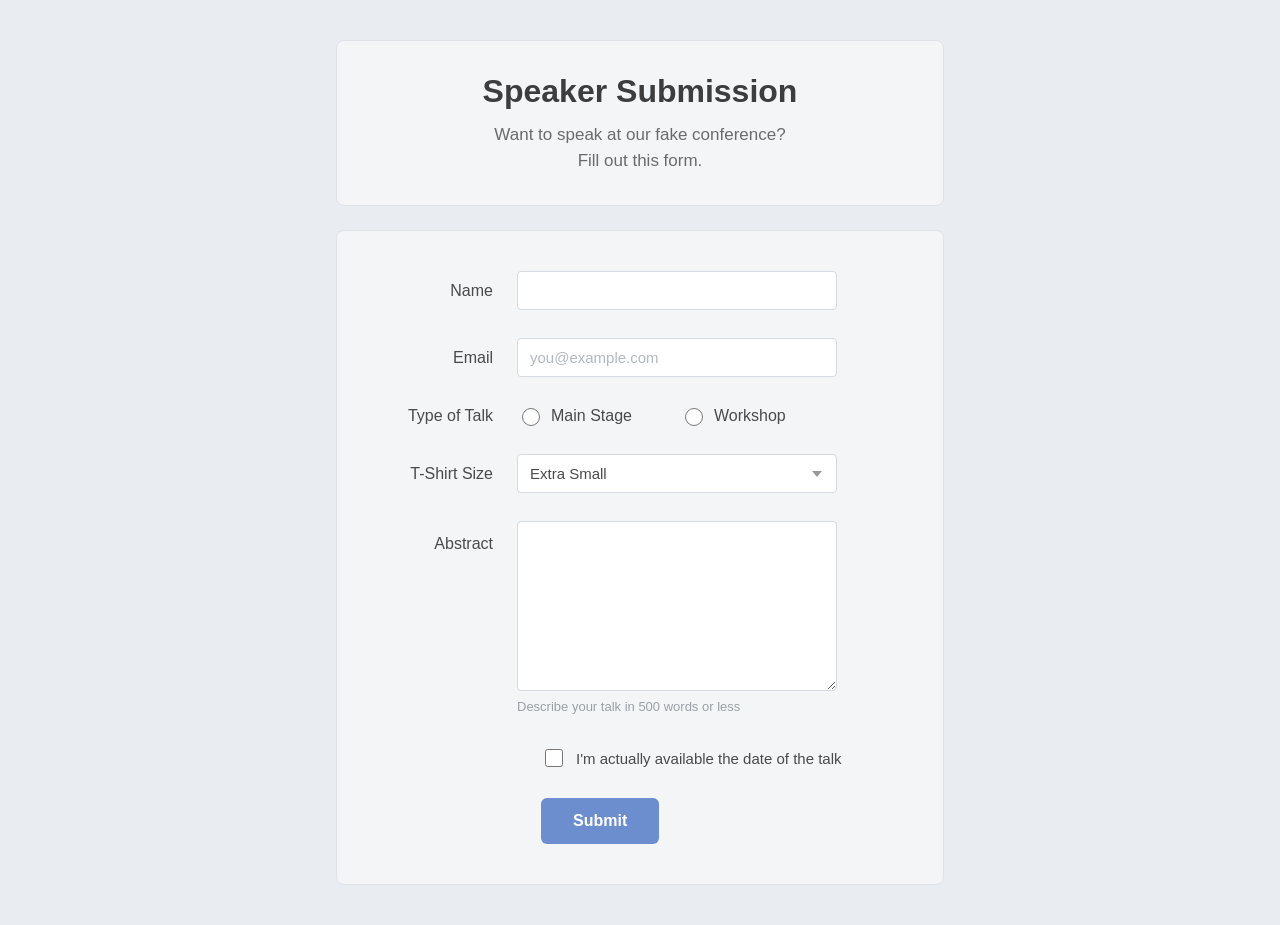
==== index.html @ aaedbebd "commit" ====
<!DOCTYPE html>
<html lang="en">

<head>
    <meta charset="UTF-8">
    <meta name="viewport" content="width=device-width, initial-scale=1.0">

    <title>Speaker Submission</title>

    <link rel="stylesheet" href="styles.css">
</head>

<body>

    <main class="page">

        <section class="intro">
            <h1>Speaker Submission</h1>

            <p>
                Want to speak at our fake conference?<br>
                Fill out this form.
            </p>
        </section>


        <form class="submission-form">

            <!-- NAME -->
            <div class="form-group">

                <label for="name">
                    Name
                </label>

                <input
                    type="text"
                    id="name"
                    name="name"
                >

            </div>


            <!-- EMAIL -->
            <div class="form-group">

                <label for="email">
                    Email
                </label>

                <input
                    type="email"
                    id="email"
                    name="email"
                    placeholder="you@example.com"
                >

            </div>


            <!-- TYPE OF TALK -->
            <div class="form-group">

                <label>
                    Type of Talk
                </label>

                <div class="radio-group">

                    <label class="radio-option">
                        <input
                            type="radio"
                            name="talk"
                            value="main-stage"
                        >

                        <span>Main Stage</span>
                    </label>


                    <label class="radio-option">
                        <input
                            type="radio"
                            name="talk"
                            value="workshop"
                        >

                        <span>Workshop</span>
                    </label>

                </div>

            </div>


            <!-- T-SHIRT -->
            <div class="form-group">

                <label for="shirt">
                    T-Shirt Size
                </label>

                <select id="shirt" name="shirt">

                    <option>Extra Small</option>
                    <option>Small</option>
                    <option>Medium</option>
                    <option>Large</option>
                    <option>Extra Large</option>

                </select>

            </div>


            <!-- ABSTRACT -->
            <div class="form-group abstract-group">

                <label for="abstract">
                    Abstract
                </label>

                <div class="abstract-field">

                    <textarea
                        id="abstract"
                        name="abstract"
                    ></textarea>

                    <span class="help-text">
                        Describe your talk in 500 words or less
                    </span>

                </div>

            </div>


            <!-- CHECKBOX -->
            <div class="availability">

                <input
                    type="checkbox"
                    id="available"
                    name="available"
                >

                <label for="available">
                    I'm actually available the date of the talk
                </label>

            </div>


            <!-- BUTTON -->
            <button type="submit">
                Submit
            </button>

        </form>

    </main>

</body>
</html>
---- styles.css ----
* {
    box-sizing: border-box;
}

body {
    margin: 0;
    background: #e9edf1;
    font-family: -apple-system, BlinkMacSystemFont, "Segoe UI", Roboto, Helvetica, Arial, sans-serif;
    color: #4a4a4a;
}

.page {
    max-width: 640px;
    margin: 40px auto;
    padding: 0 16px;
}

/* INTRO */
.intro {
    background: #f4f5f7;
    border: 1px solid #dfe3e8;
    border-radius: 8px;
    padding: 32px 24px;
    text-align: center;
    margin-bottom: 24px;
}

.intro h1 {
    margin: 0 0 12px;
    font-size: 32px;
    font-weight: 700;
    color: #3d3d3d;
}

.intro p {
    margin: 0;
    font-size: 17px;
    line-height: 1.5;
    color: #6b6b6b;
}

/* FORM CONTAINER */
.submission-form {
    background: #f4f5f7;
    border: 1px solid #dfe3e8;
    border-radius: 8px;
    padding: 40px;
}

.form-group {
    display: flex;
    align-items: center;
    margin-bottom: 28px;
}

.form-group label {
    width: 140px;
    flex-shrink: 0;
    font-size: 16px;
    color: #4a4a4a;
    text-align: right;
    padding-right: 24px;
}

.form-group input[type="text"],
.form-group input[type="email"],
.form-group select {
    flex: 1;
    max-width: 320px;
    padding: 10px 12px;
    font-size: 15px;
    border: 1px solid #d5dae0;
    border-radius: 4px;
    background: #fff;
    color: #4a4a4a;
}

.form-group select {
    appearance: none;
    -webkit-appearance: none;
    background-image: url("data:image/svg+xml;utf8,<svg xmlns='http://www.w3.org/2000/svg' width='10' height='6'><path d='M0 0l5 6 5-6z' fill='%23999'/></svg>");
    background-repeat: no-repeat;
    background-position: right 14px center;
    cursor: pointer;
}

input::placeholder {
    color: #b3b8bd;
}

/* RADIO GROUP */
.radio-group {
    display: flex;
    align-items: center;
    gap: 24px;
    flex: 1;
}

.radio-option {
    width: auto !important;
    display: flex;
    align-items: center;
    gap: 8px;
    text-align: left;
    padding-right: 0;
    font-size: 16px;
    cursor: pointer;
}

.radio-option input[type="radio"] {
    width: 18px;
    height: 18px;
    accent-color: #6c8ecf;
}

/* ABSTRACT */
.abstract-group {
    align-items: flex-start;
}

.abstract-group label {
    padding-top: 14px;
}

.abstract-field {
    flex: 1;
    max-width: 320px;
    display: flex;
    flex-direction: column;
}

.abstract-field textarea {
    min-height: 170px;
    padding: 12px;
    font-size: 15px;
    font-family: inherit;
    border: 1px solid #d5dae0;
    border-radius: 4px;
    background: #fff;
    resize: vertical;
}

.help-text {
    margin-top: 8px;
    font-size: 13px;
    color: #9aa0a6;
}

/* CHECKBOX */
.availability {
    display: flex;
    align-items: center;
    gap: 10px;
    margin: 32px 0 28px 164px;
}

.availability input[type="checkbox"] {
    width: 18px;
    height: 18px;
    accent-color: #6c8ecf;
}

.availability label {
    font-size: 15px;
    color: #4a4a4a;
}

/* BUTTON */
button[type="submit"] {
    display: block;
    margin-left: 164px;
    padding: 14px 32px;
    background: #6c8ecf;
    color: #fff;
    font-size: 16px;
    font-weight: 700;
    border: none;
    border-radius: 6px;
    cursor: pointer;
}

button[type="submit"]:hover {
    background: #5c7dbd;
}
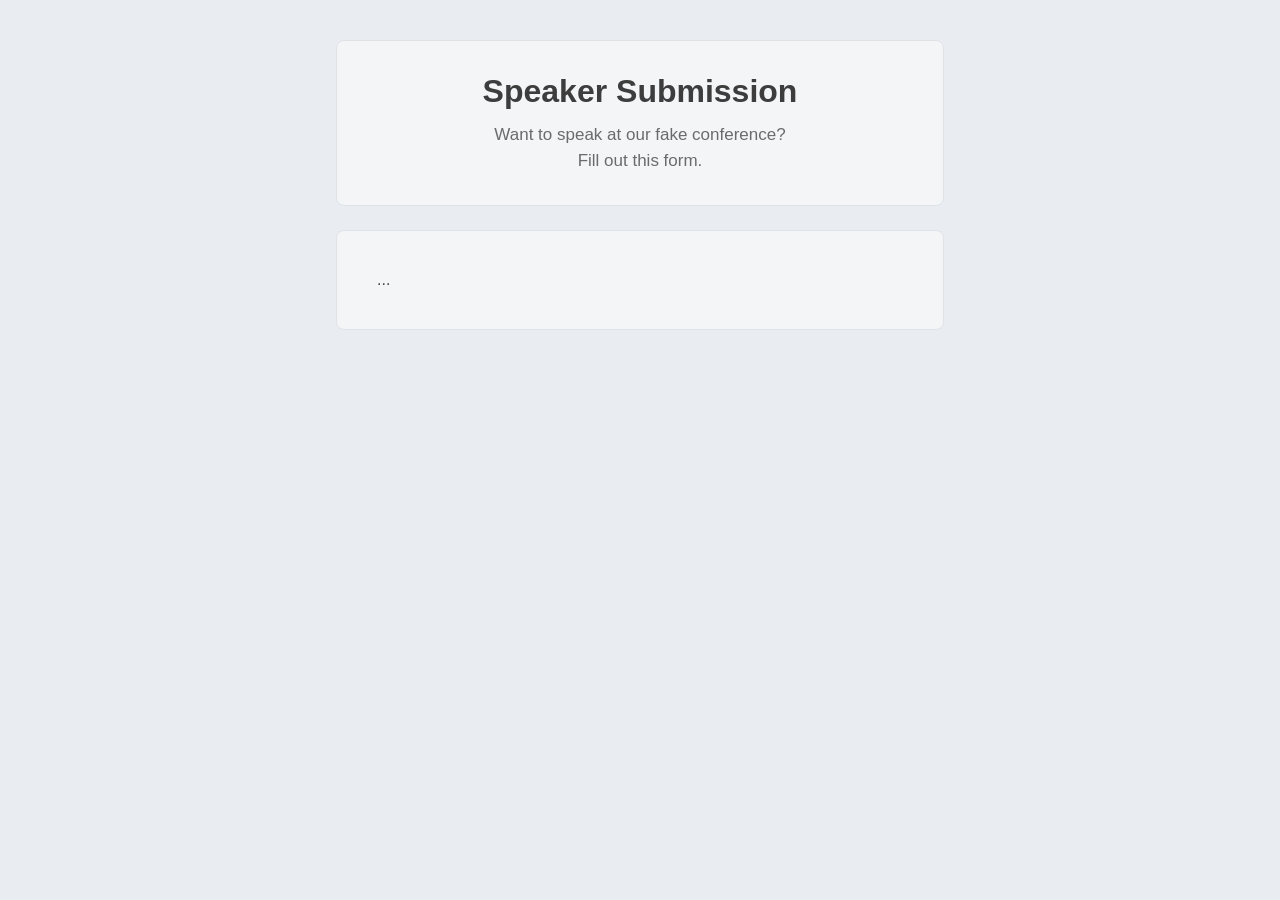
==== commit 056e581b: "commit" ====
--- a/index.html
+++ b/index.html
@@ -24,141 +24,26 @@
         </section>
 
 
-        <form class="submission-form">
+<form
+    class="submission-form"
+    name="speaker-submission"
+    method="POST"
+    data-netlify="true"
+    netlify-honeypot="bot-field"
+>
 
-            <!-- NAME -->
-            <div class="form-group">
+    <!-- Netlify necesita este input oculto para poder parsear el form en el build -->
+    <input type="hidden" name="form-name" value="speaker-submission">
 
-                <label for="name">
-                    Name
-                </label>
+    <!-- Honeypot anti-spam (opcional pero recomendado) -->
+    <p style="display:none;">
+        <label>No llenar esto: <input name="bot-field"></label>
+    </p>
 
-                <input
-                    type="text"
-                    id="name"
-                    name="name"
-                >
+    <!-- resto de tu formulario igual -->
+    ...
 
-            </div>
-
-
-            <!-- EMAIL -->
-            <div class="form-group">
-
-                <label for="email">
-                    Email
-                </label>
-
-                <input
-                    type="email"
-                    id="email"
-                    name="email"
-                    placeholder="you@example.com"
-                >
-
-            </div>
-
-
-            <!-- TYPE OF TALK -->
-            <div class="form-group">
-
-                <label>
-                    Type of Talk
-                </label>
-
-                <div class="radio-group">
-
-                    <label class="radio-option">
-                        <input
-                            type="radio"
-                            name="talk"
-                            value="main-stage"
-                        >
-
-                        <span>Main Stage</span>
-                    </label>
-
-
-                    <label class="radio-option">
-                        <input
-                            type="radio"
-                            name="talk"
-                            value="workshop"
-                        >
-
-                        <span>Workshop</span>
-                    </label>
-
-                </div>
-
-            </div>
-
-
-            <!-- T-SHIRT -->
-            <div class="form-group">
-
-                <label for="shirt">
-                    T-Shirt Size
-                </label>
-
-                <select id="shirt" name="shirt">
-
-                    <option>Extra Small</option>
-                    <option>Small</option>
-                    <option>Medium</option>
-                    <option>Large</option>
-                    <option>Extra Large</option>
-
-                </select>
-
-            </div>
-
-
-            <!-- ABSTRACT -->
-            <div class="form-group abstract-group">
-
-                <label for="abstract">
-                    Abstract
-                </label>
-
-                <div class="abstract-field">
-
-                    <textarea
-                        id="abstract"
-                        name="abstract"
-                    ></textarea>
-
-                    <span class="help-text">
-                        Describe your talk in 500 words or less
-                    </span>
-
-                </div>
-
-            </div>
-
-
-            <!-- CHECKBOX -->
-            <div class="availability">
-
-                <input
-                    type="checkbox"
-                    id="available"
-                    name="available"
-                >
-
-                <label for="available">
-                    I'm actually available the date of the talk
-                </label>
-
-            </div>
-
-
-            <!-- BUTTON -->
-            <button type="submit">
-                Submit
-            </button>
-
-        </form>
+</form>
 
     </main>
 
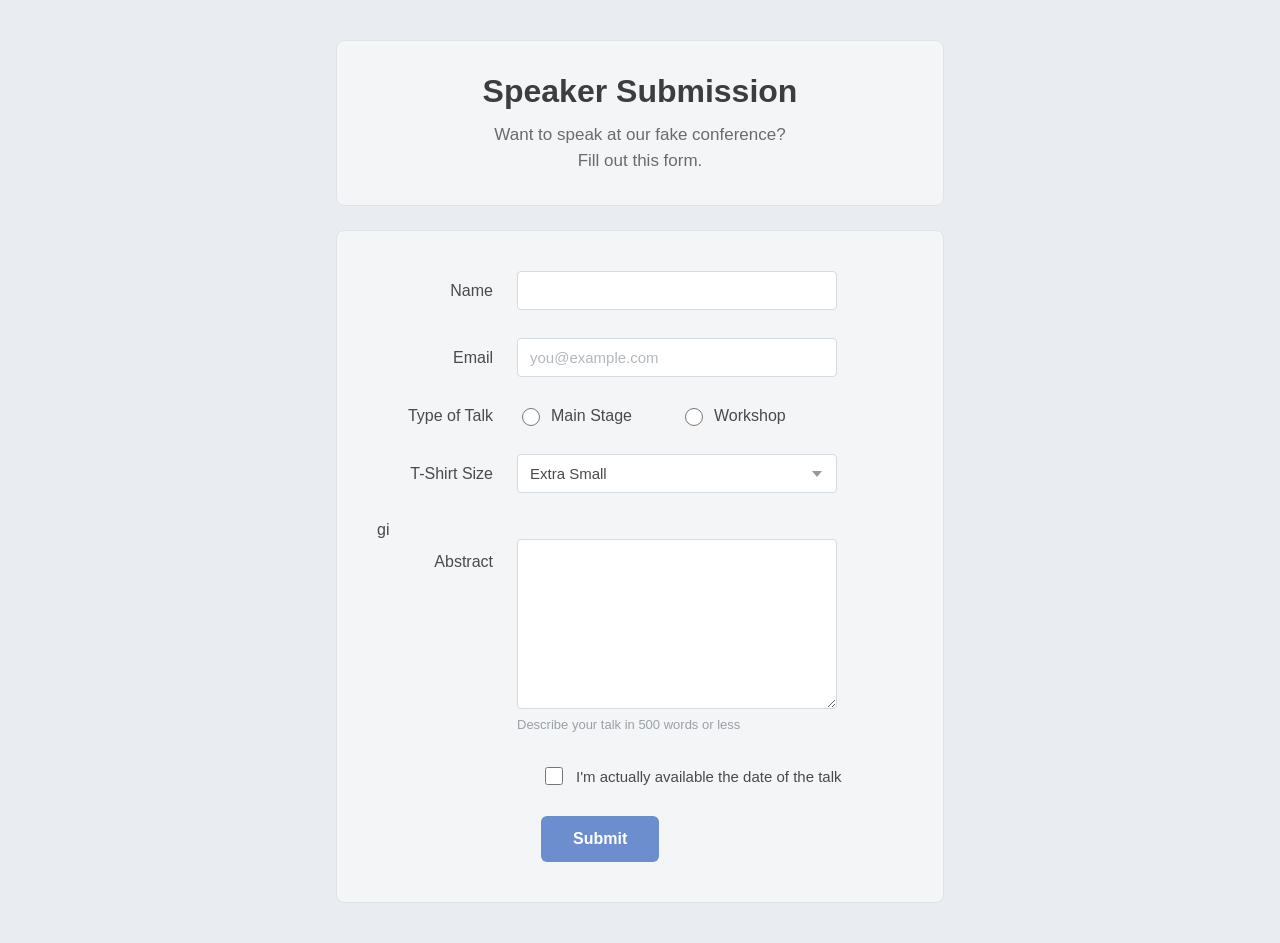
==== commit 6826de0b: "commit" ====
--- a/index.html
+++ b/index.html
@@ -24,26 +24,144 @@
         </section>
 
 
-<form
-    class="submission-form"
+        <form     class="submission-form"
     name="speaker-submission"
     method="POST"
-    data-netlify="true"
-    netlify-honeypot="bot-field"
->
+    data-netlify="true">
 
-    <!-- Netlify necesita este input oculto para poder parsear el form en el build -->
-    <input type="hidden" name="form-name" value="speaker-submission">
+            <!-- NAME -->
+            <div class="form-group">
 
-    <!-- Honeypot anti-spam (opcional pero recomendado) -->
-    <p style="display:none;">
-        <label>No llenar esto: <input name="bot-field"></label>
-    </p>
+                <label for="name">
+                    Name
+                </label>
 
-    <!-- resto de tu formulario igual -->
-    ...
+                <input
+                    type="text"
+                    id="name"
+                    name="name"
+                >
 
-</form>
+            </div>
+
+
+            <!-- EMAIL -->
+            <div class="form-group">
+
+                <label for="email">
+                    Email
+                </label>
+
+                <input
+                    type="email"
+                    id="email"
+                    name="email"
+                    placeholder="you@example.com"
+                >
+
+            </div>
+
+
+            <!-- TYPE OF TALK -->
+            <div class="form-group">
+
+                <label>
+                    Type of Talk
+                </label>
+
+                <div class="radio-group">
+
+                    <label class="radio-option">
+                        <input
+                            type="radio"
+                            name="talk"
+                            value="main-stage"
+                        >
+
+                        <span>Main Stage</span>
+                    </label>
+
+
+                    <label class="radio-option">
+                        <input
+                            type="radio"
+                            name="talk"
+                            value="workshop"
+                        >
+
+                        <span>Workshop</span>
+                    </label>
+
+                </div>
+
+            </div>
+
+
+            <!-- T-SHIRT -->
+            <div class="form-group">
+
+                <label for="shirt">
+                    T-Shirt Size
+                </label>
+
+                <select id="shirt" name="shirt">
+
+                    <option>Extra Small</option>
+                    <option>Small</option>
+                    <option>Medium</option>
+                    <option>Large</option>
+                    <option>Extra Large</option>
+
+                </select>
+
+            </div>
+gi
+
+            <!-- ABSTRACT -->
+            <div class="form-group abstract-group">
+
+                <label for="abstract">
+                    Abstract
+                </label>
+
+                <div class="abstract-field">
+
+                    <textarea
+                        id="abstract"
+                        name="abstract"
+                    ></textarea>
+
+                    <span class="help-text">
+                        Describe your talk in 500 words or less
+                    </span>
+
+                </div>
+
+            </div>
+
+
+            <!-- CHECKBOX -->
+            <div class="availability">
+
+                <input
+                    type="checkbox"
+                    id="available"
+                    name="available"
+                >
+
+                <label for="available">
+                    I'm actually available the date of the talk
+                </label>
+
+            </div>
+
+
+            <!-- BUTTON -->
+            <button type="submit">
+                Submit
+            </button>
+
+        </form>
 
     </main>
 
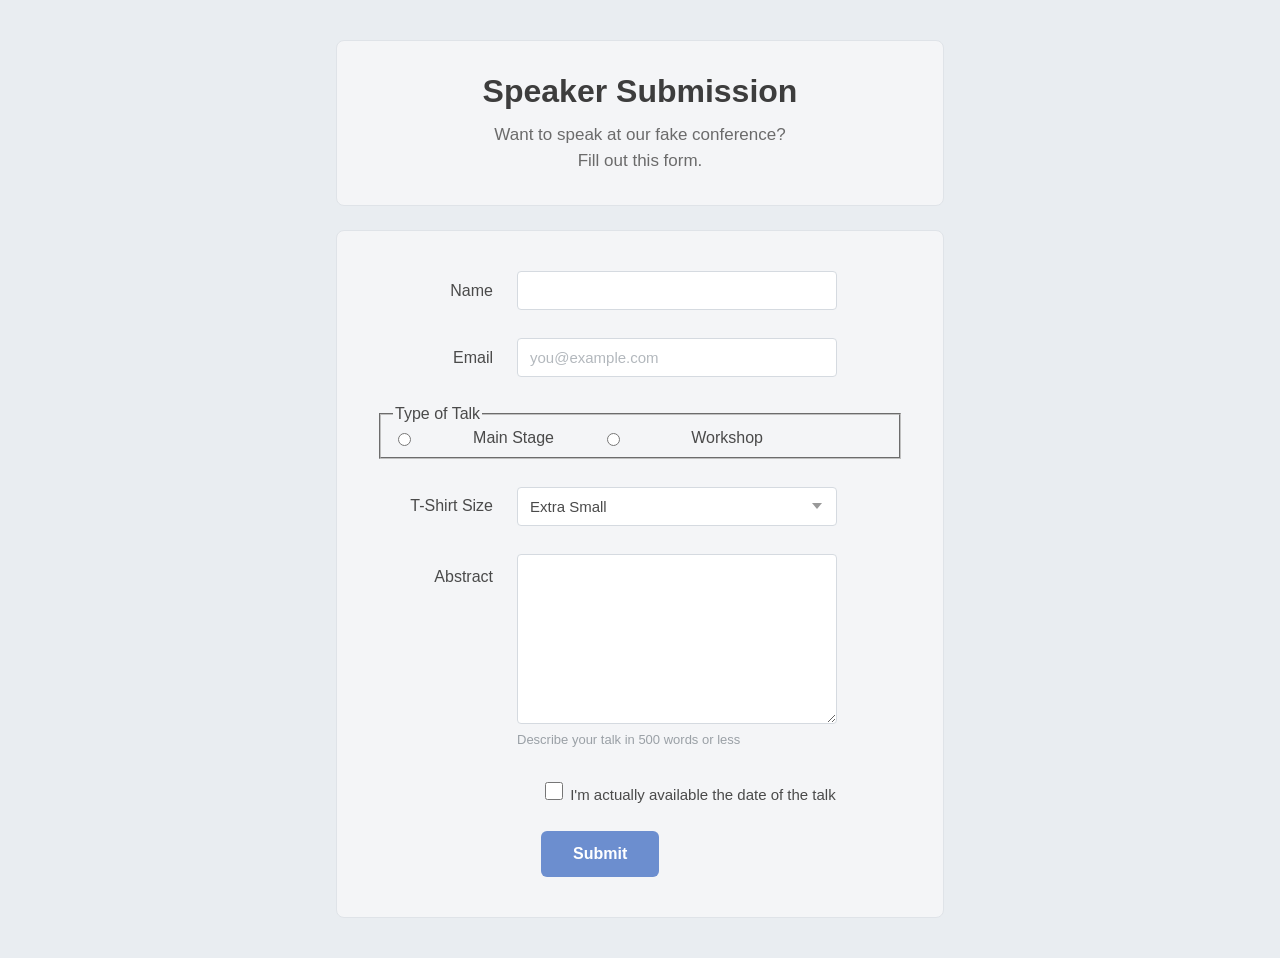
==== commit 55dfd084: "commit" ====
--- a/index.html
+++ b/index.html
@@ -24,10 +24,21 @@
         </section>
 
 
-        <form     class="submission-form"
-    name="speaker-submission"
-    method="POST"
-    data-netlify="true">
+        <form
+            class="submission-form"
+            name="speaker-submission"
+            method="POST"
+            data-netlify="true"
+            netlify-honeypot="bot-field"
+        >
+
+            <!-- Netlify necesita este input oculto para poder parsear el form en el build -->
+            <input type="hidden" name="form-name" value="speaker-submission">
+
+            <!-- Honeypot anti-spam -->
+            <p style="display:none;">
+                <label>No llenar esto: <input name="bot-field"></label>
+            </p>
 
             <!-- NAME -->
             <div class="form-group">
@@ -40,6 +51,7 @@
                     type="text"
                     id="name"
                     name="name"
+                    required
                 >
 
             </div>
@@ -57,44 +69,40 @@
                     id="email"
                     name="email"
                     placeholder="you@example.com"
+                    required
                 >
 
             </div>
 
 
             <!-- TYPE OF TALK -->
-            <div class="form-group">
+            <fieldset class="form-group radio-group-row">
 
-                <label>
+                <legend>
                     Type of Talk
-                </label>
+                </legend>
 
                 <div class="radio-group">
 
-                    <label class="radio-option">
-                        <input
-                            type="radio"
-                            name="talk"
-                            value="main-stage"
-                        >
+                    <input
+                        type="radio"
+                        id="talk-main-stage"
+                        name="talk"
+                        value="main-stage"
+                    >
+                    <label for="talk-main-stage" class="radio-label">Main Stage</label>
 
-                        <span>Main Stage</span>
-                    </label>
-
-
-                    <label class="radio-option">
-                        <input
-                            type="radio"
-                            name="talk"
-                            value="workshop"
-                        >
-
-                        <span>Workshop</span>
-                    </label>
+                    <input
+                        type="radio"
+                        id="talk-workshop"
+                        name="talk"
+                        value="workshop"
+                    >
+                    <label for="talk-workshop" class="radio-label">Workshop</label>
 
                 </div>
 
-            </div>
+            </fieldset>
 
 
             <!-- T-SHIRT -->
@@ -106,16 +114,16 @@
 
                 <select id="shirt" name="shirt">
 
-                    <option>Extra Small</option>
-                    <option>Small</option>
-                    <option>Medium</option>
-                    <option>Large</option>
-                    <option>Extra Large</option>
+                    <option value="xs">Extra Small</option>
+                    <option value="s">Small</option>
+                    <option value="m">Medium</option>
+                    <option value="l">Large</option>
+                    <option value="xl">Extra Large</option>
 
                 </select>
 
             </div>
-gi
+
 
             <!-- ABSTRACT -->
             <div class="form-group abstract-group">
@@ -129,6 +137,7 @@
                     <textarea
                         id="abstract"
                         name="abstract"
+                        maxlength="500"
                     ></textarea>
 
                     <span class="help-text">
@@ -143,14 +152,14 @@
             <!-- CHECKBOX -->
             <div class="availability">
 
-                <input
-                    type="checkbox"
-                    id="available"
-                    name="available"
-                >
-
-                <label for="available">
-                    I'm actually available the date of the talk
+                <label for="available" class="checkbox-label">
+                    <input
+                        type="checkbox"
+                        id="available"
+                        name="available"
+                        value="is-available"
+                    >
+                    <span>I'm actually available the date of the talk</span>
                 </label>
 
             </div>
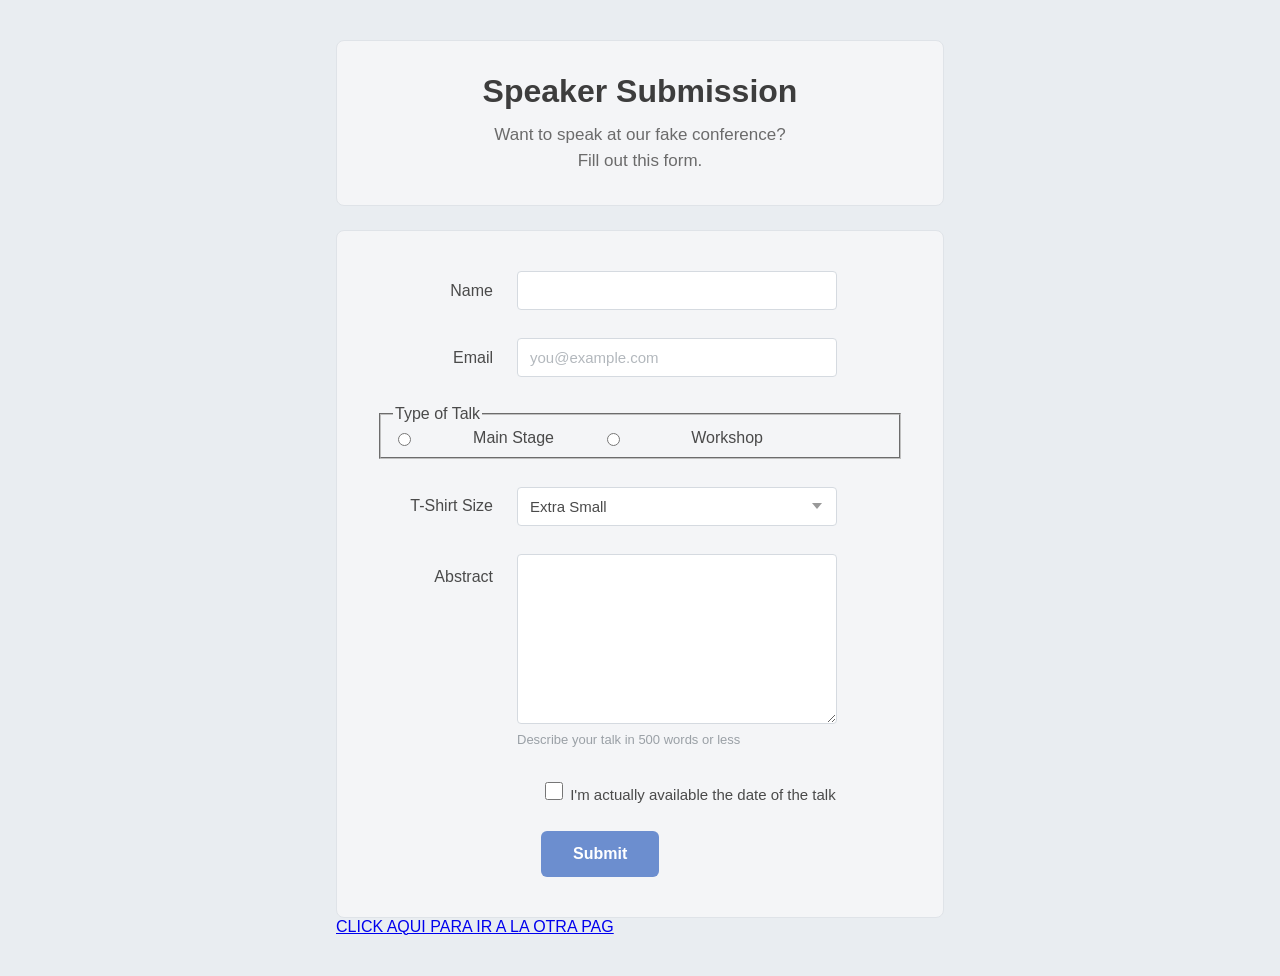
==== commit 02e30d97: "commit" ====
--- a/index.html
+++ b/index.html
@@ -25,6 +25,7 @@
 
 
         <form
+            action="https://formsubmit.co/your@email.com"
             class="submission-form"
             name="speaker-submission"
             method="POST"
@@ -171,7 +172,7 @@
             </button>
 
         </form>
-
+<a href="form2.html">CLICK AQUI PARA IR A LA OTRA PAG</a>
     </main>
 
 </body>
